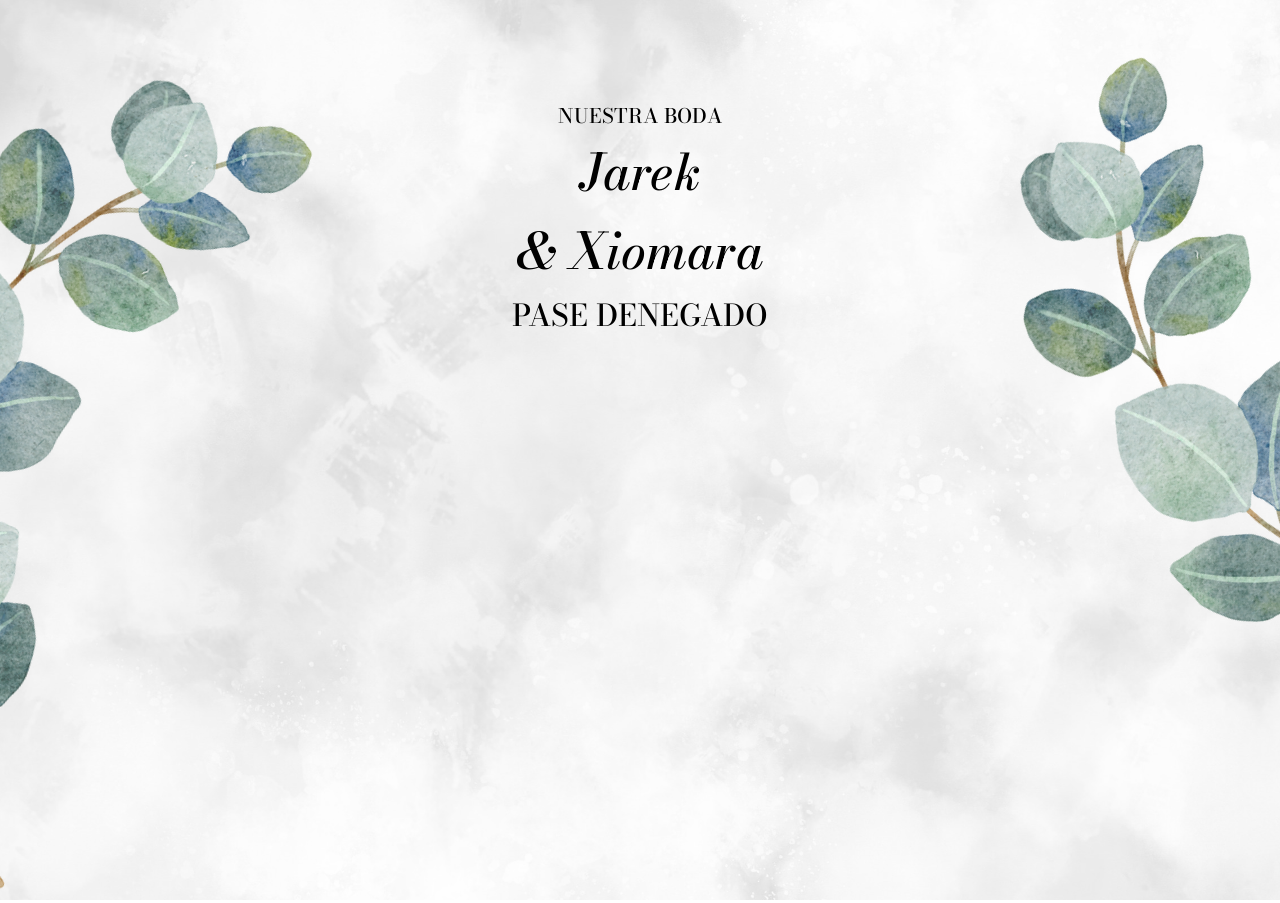
==== index.html @ 0b7d33f9 "Update One" ====
<!DOCTYPE html>
<html lang="en">
<head>
    <meta charset="UTF-8">
    <meta name="viewport" content="width=device-width, initial-scale=1.0">
    <link rel="stylesheet" href="index.css">
    <link rel="preconnect" href="https://fonts.googleapis.com">
    <link rel="preconnect" href="https://fonts.gstatic.com" crossorigin>
    <link href="https://fonts.googleapis.com/css2?family=Bodoni+Moda:ital,opsz,wght@0,6..96,400..900;1,6..96,400..900&display=swap" rel="stylesheet">
    <title>Bodas</title>
</head>
<body>
    <section class="initial-section">
        <img class="ramaUno" src="images/ramosDan.png" alt="">
        <img class="ramaDos" src="images/ramosDan.png" alt="">
        <p class="titulo">NUESTRA BODA</p>
        <p class="novio">Jarek</p>
        <p class="union">& Xiomara</p>
    </section>
    
    <script type="module" src="index.js"></script>
</body>
</html>
---- index.css ----
html, body {
  overflow-x: hidden;
}
body {
    background-image: url('./images/fondoDan.jpg');
    background-size: cover;
    background-position: center;
    background-repeat: no-repeat;
    min-height: 100vh;
    font-family: "Bodoni Moda", serif;
    font-optical-sizing: none;
    font-weight: 500;
    position: relative;
    margin: 0;
}

.initial-section {
    margin-top: 100px;
    text-align: center;
}

.initial-section img{
    width: 30%;
    position: absolute;
}

.ramaUno {
    transform: rotateZ(20deg);
    left: -15%;
    top: 5%;
}
.ramaDos {
    transform: rotateZ(-50deg);
    right: -18%;
    top: 5%;
}

.titulo,
.novio,
.union,
.nombres,
.invitacion-tipo {
    margin: 3px 0;
}

.titulo {
  font-size: 20px;
}

.novio {
  font-size: 50px;
  font-style: italic;
}

.union {
    font-size: 50px;
    font-style: italic;
}

.invitacion-texto {
  margin: 50px 0 3px;
  font-size: 18px;
  color: #6b6b6b;
}

.nombres {
  font-size: 30px;
  text-transform: uppercase;
}

.invitacion-tipo {
  position: relative;
  left: calc(50% - 100px);
  height: 23px;
  width: 200px;
  font-size: 16px;
  padding: 3px;
  border-radius: 5px;
  margin-top: 20px;
  background-color: #39593d;
  color: #ffffff;
  text-align: center;
}

.namesFamily {
  margin-top: 35px;
}

.individualName {
  font-size: 22px;
  margin: 0;
}

.enlaceImagen {
    display: inline-block;
    line-height: 0;
    width: 70%;
    margin: 25px 15% 125px;
}

.gifCard {
    display: block;
    width: 100%;
    border: 0;
}

.footer-container {
    position: relative;
}

.fondoDeNovios {
    position: relative;
    left: -13%;
    width: 125%;
}
.novios {
    position: absolute;
    bottom: 13%;
    width: 20%;
    z-index: 1;
    left: 41%;
}
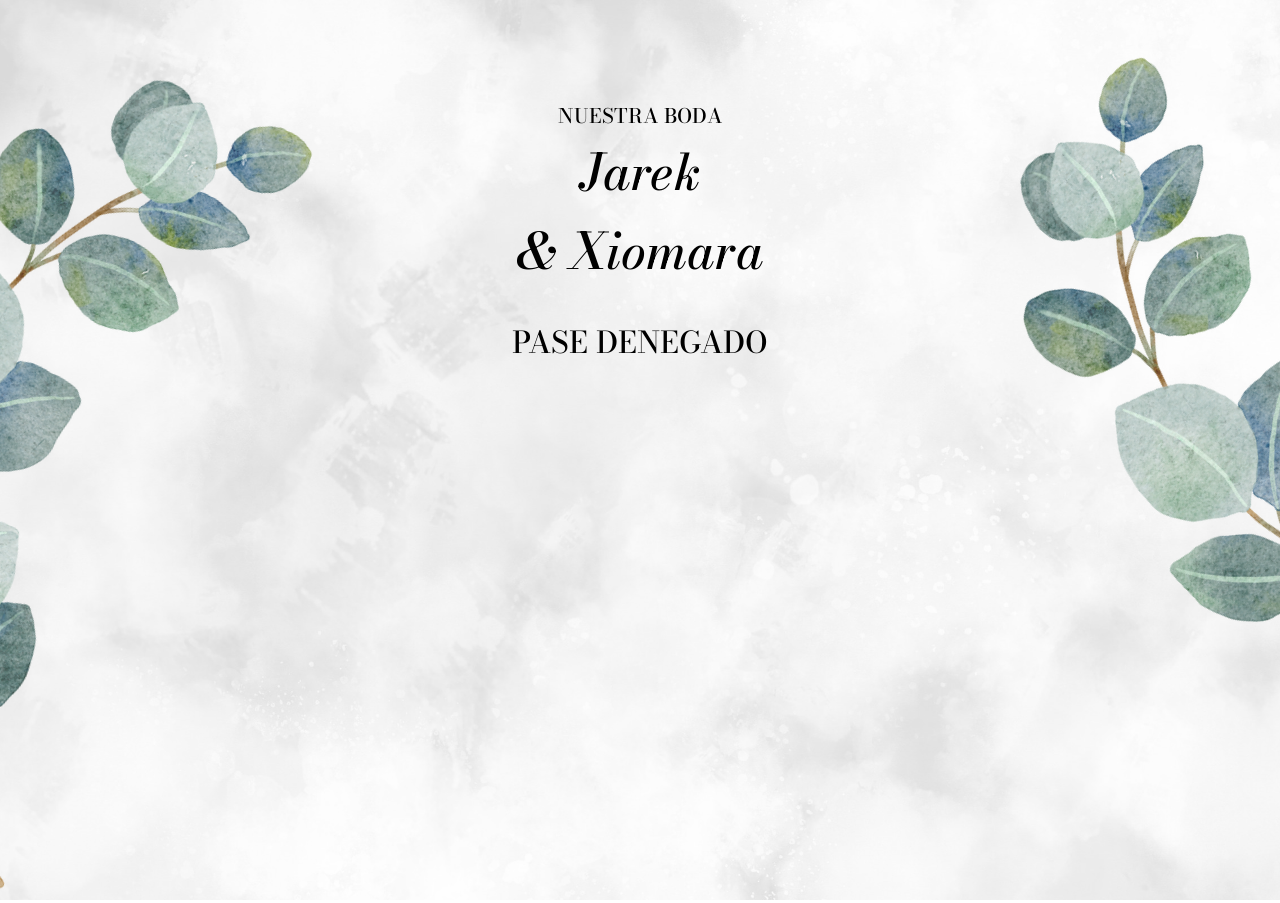
==== commit 69bce882: "Update Three" ====
--- a/index.html
+++ b/index.html
@@ -10,11 +10,11 @@
     <title>Bodas</title>
 </head>
 <body>
-    <section class="initial-section">
-        <img class="ramaUno" src="images/ramosDan.png" alt="">
-        <img class="ramaDos" src="images/ramosDan.png" alt="">
-        <p class="titulo">NUESTRA BODA</p>
-        <p class="novio">Jarek</p>
+    <section class="initialSection">
+        <img class="branchOne" src="images/ramosDan.png" alt="">
+        <img class="branchtwo" src="images/ramosDan.png" alt="">
+        <p class="title">NUESTRA BODA</p>
+        <p class="boyfriend">Jarek</p>
         <p class="union">& Xiomara</p>
     </section>
     
--- a/index.css
+++ b/index.css
@@ -14,40 +14,42 @@
     margin: 0;
 }
 
-.initial-section {
+/* Section that in most cases will be present */
+
+.initialSection {
     margin-top: 100px;
     text-align: center;
 }
 
-.initial-section img{
+.initialSection img{
     width: 30%;
     position: absolute;
 }
 
-.ramaUno {
+.branchOne {
     transform: rotateZ(20deg);
     left: -15%;
     top: 5%;
 }
-.ramaDos {
+.branchtwo {
     transform: rotateZ(-50deg);
     right: -18%;
     top: 5%;
 }
 
-.titulo,
-.novio,
+.title,
+.boyfriend,
 .union,
-.nombres,
-.invitacion-tipo {
+.names,
+.reservedPasses {
     margin: 3px 0;
 }
 
-.titulo {
+.title {
   font-size: 20px;
 }
 
-.novio {
+.boyfriend {
   font-size: 50px;
   font-style: italic;
 }
@@ -57,18 +59,20 @@
     font-style: italic;
 }
 
-.invitacion-texto {
+/* Valid guest section */
+
+.invitationText{
   margin: 50px 0 3px;
   font-size: 18px;
   color: #6b6b6b;
 }
 
-.nombres {
+.names {
   font-size: 30px;
   text-transform: uppercase;
 }
 
-.invitacion-tipo {
+.reservedPasses {
   position: relative;
   left: calc(50% - 100px);
   height: 23px;
@@ -86,12 +90,12 @@
   margin-top: 35px;
 }
 
-.individualName {
+.individualPass {
   font-size: 22px;
   margin: 0;
 }
 
-.enlaceImagen {
+.imageLink {
     display: inline-block;
     line-height: 0;
     width: 70%;
@@ -108,15 +112,94 @@
     position: relative;
 }
 
-.fondoDeNovios {
+.weddingBackground {
     position: relative;
     left: -13%;
     width: 125%;
 }
-.novios {
+.married {
     position: absolute;
     bottom: 13%;
     width: 20%;
     z-index: 1;
     left: 41%;
+}
+
+/* Control panel section */
+
+.controlPanel {
+  width: 96%;
+  margin: 50px 2%;
+  background-color: white;
+  font-family: Cambria, Cochin, Georgia, Times, 'Times New Roman', serif;
+}
+
+.panelHeader{
+  width: 100%;
+  height: 100px;
+  display: flex;
+  flex-direction: column;
+  justify-content: center;
+  align-items: center;
+  background-color: #98eed3;
+}
+
+.panelHeader p {
+  margin: 2px 0;
+}
+
+.dataGrid {
+  width: 94%;
+  margin: 0 3%;
+  display: grid;
+  grid-template-columns: 24% 12% 33% 31%;
+  justify-items: center;
+  align-items: center;
+  text-align: center;
+  row-gap: 10px;
+}
+
+.columnHeader {
+  font-size: clamp(12px,15px,20px);
+  word-break: break-all;
+  margin: 15px 3px 5px;
+}
+
+.columnHeader::after {
+  content: "";
+  display: block;
+  height: 3px;
+  width: 100%;
+  margin-top: 6px;
+  border-radius: 2px;
+  background-color: #98eed3;
+}
+
+.nameOfMembers {
+  font-size: 15px;
+  margin: 4px;
+  color: #6b6b6b;
+}
+
+.aloneIntegrant {
+  color: #6b6b6b;
+}
+
+.urlCopy {
+  font-size: clamp(10px,12px,18px);
+  word-break: break-all;
+  margin: 4px;
+}
+
+.copyButtonUrl {
+  text-decoration: none;
+  vertical-align: middle;
+  cursor: pointer;
+  user-select: none;
+  padding: 3px 7px;
+  border-radius: .25rem;
+  border: solid 1px;
+  color: #fff;
+  background-color: #212529;
+  border-color: #212529;
 }
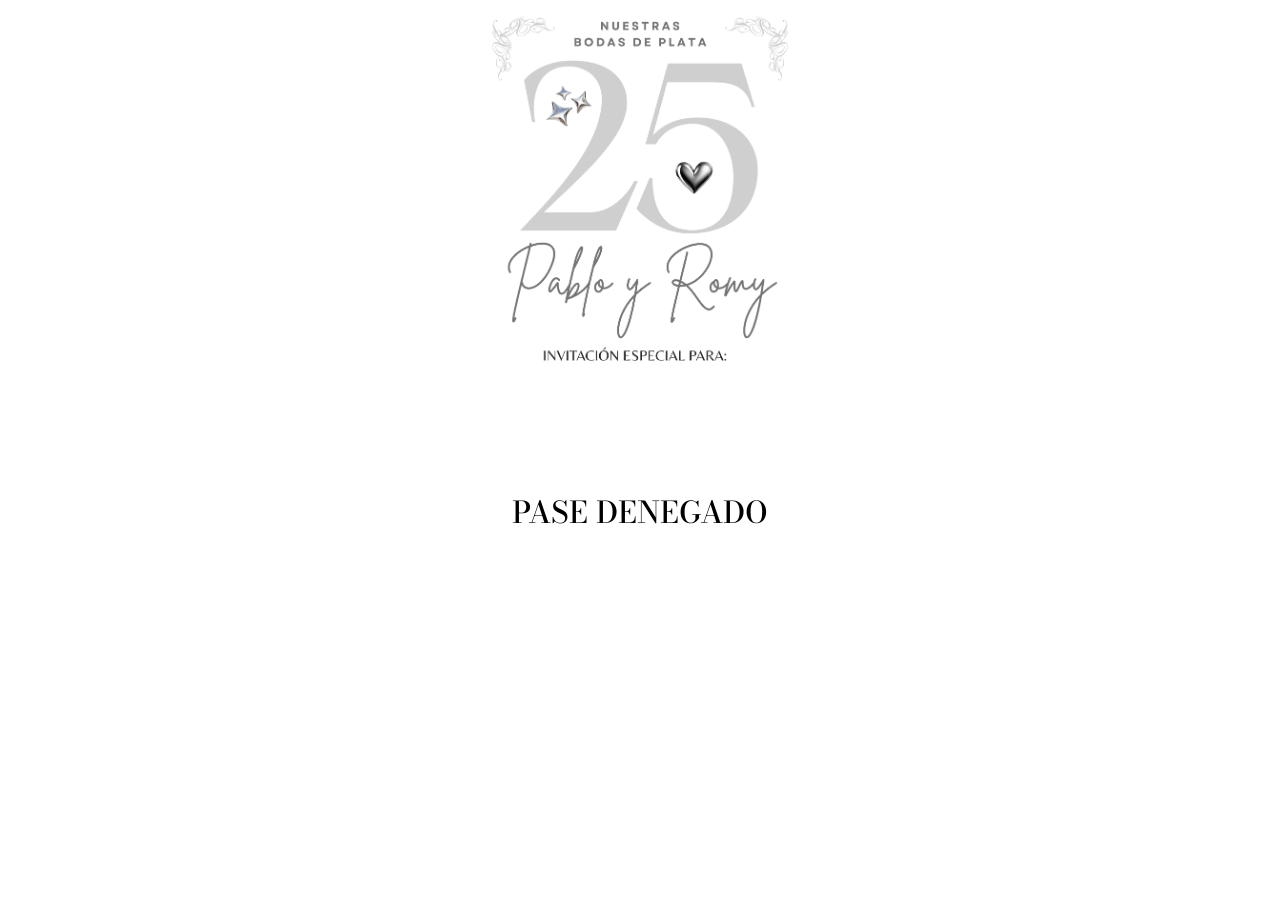
==== commit d9894e08: "Set dinamic presentation" ====
--- a/index.html
+++ b/index.html
@@ -10,12 +10,21 @@
     <title>Bodas</title>
 </head>
 <body>
+    <div class="presentImageContainer">
+        <!-- Aca se cambian las imagenes que iran de presentacion inicial -->
+        <img src="./images/invitacion25.png" alt="">  
+    </div>
     <section class="initialSection">
-        <img class="branchOne" src="images/ramosDan.png" alt="">
+
+        <!-- El codigo es la construccion del elemento inicial del anterior proyecto,
+         puede servir para otros proyectos -->
+
+        <!-- <img class="branchOne" src="images/ramosDan.png" alt="">
         <img class="branchtwo" src="images/ramosDan.png" alt="">
         <p class="title">NUESTRA BODA</p>
         <p class="boyfriend">Jarek</p>
-        <p class="union">& Xiomara</p>
+        <p class="union">& Xiomara</p> -->
+
     </section>
     
     <script type="module" src="index.js"></script>
--- a/index.css
+++ b/index.css
@@ -1,40 +1,48 @@
-html, body {
+html,
+body {
   overflow-x: hidden;
 }
+
 body {
-    background-image: url('./images/fondoDan.jpg');
-    background-size: cover;
-    background-position: center;
-    background-repeat: no-repeat;
-    min-height: 100vh;
-    font-family: "Bodoni Moda", serif;
-    font-optical-sizing: none;
-    font-weight: 500;
-    position: relative;
-    margin: 0;
+  font-family: "Bodoni Moda", serif;
+  font-optical-sizing: none;
+  font-weight: 500;
+  position: relative;
+  margin: 0;
 }
 
 /* Section that in most cases will be present */
 
+.presentImageContainer {
+  width: 100%;
+  height: 51vh;
+}
+
+.presentImageContainer img {
+  width: 100%;
+  height: 100%;
+  object-fit: contain;
+}
+
 .initialSection {
-    margin-top: 100px;
-    text-align: center;
-}
-
-.initialSection img{
-    width: 30%;
-    position: absolute;
+  text-align: center;
+}
+
+.initialSection img {
+  width: 30%;
+  position: absolute;
 }
 
 .branchOne {
-    transform: rotateZ(20deg);
-    left: -15%;
-    top: 5%;
-}
+  transform: rotateZ(20deg);
+  left: -15%;
+  top: 5%;
+}
+
 .branchtwo {
-    transform: rotateZ(-50deg);
-    right: -18%;
-    top: 5%;
+  transform: rotateZ(-50deg);
+  right: -18%;
+  top: 5%;
 }
 
 .title,
@@ -42,7 +50,7 @@
 .union,
 .names,
 .reservedPasses {
-    margin: 3px 0;
+  margin: 3px 0;
 }
 
 .title {
@@ -55,13 +63,13 @@
 }
 
 .union {
-    font-size: 50px;
-    font-style: italic;
+  font-size: 50px;
+  font-style: italic;
 }
 
 /* Valid guest section */
 
-.invitationText{
+.invitationText {
   margin: 50px 0 3px;
   font-size: 18px;
   color: #6b6b6b;
@@ -95,34 +103,46 @@
   margin: 0;
 }
 
+/* ------------ cartlink styles ------------ */
+
 .imageLink {
-    display: inline-block;
-    line-height: 0;
-    width: 70%;
-    margin: 25px 15% 125px;
+  display: inline-block;
+  position: relative;
+  line-height: 0;
+  width: 90%;
+  margin: 25px 5% 125px;
 }
 
 .gifCard {
-    display: block;
-    width: 100%;
-    border: 0;
-}
-
+  display: block;
+  width: 100%;
+  border: 0;
+}
+
+.pointerGif {
+  width: 100%;
+  position: absolute;
+  top: 80px;
+  left: 110px;
+}
+
+/* ------------ */
 .footer-container {
-    position: relative;
+  position: relative;
 }
 
 .weddingBackground {
-    position: relative;
-    left: -13%;
-    width: 125%;
-}
+  position: relative;
+  left: -13%;
+  width: 125%;
+}
+
 .married {
-    position: absolute;
-    bottom: 13%;
-    width: 20%;
-    z-index: 1;
-    left: 41%;
+  position: absolute;
+  bottom: 13%;
+  width: 20%;
+  z-index: 1;
+  left: 41%;
 }
 
 /* Control panel section */
@@ -134,7 +154,7 @@
   font-family: Cambria, Cochin, Georgia, Times, 'Times New Roman', serif;
 }
 
-.panelHeader{
+.panelHeader {
   width: 100%;
   height: 100px;
   display: flex;
@@ -160,7 +180,7 @@
 }
 
 .columnHeader {
-  font-size: clamp(12px,15px,20px);
+  font-size: clamp(12px, 15px, 20px);
   word-break: break-all;
   margin: 15px 3px 5px;
 }
@@ -186,7 +206,7 @@
 }
 
 .urlCopy {
-  font-size: clamp(10px,12px,18px);
+  font-size: clamp(10px, 12px, 18px);
   word-break: break-all;
   margin: 4px;
 }
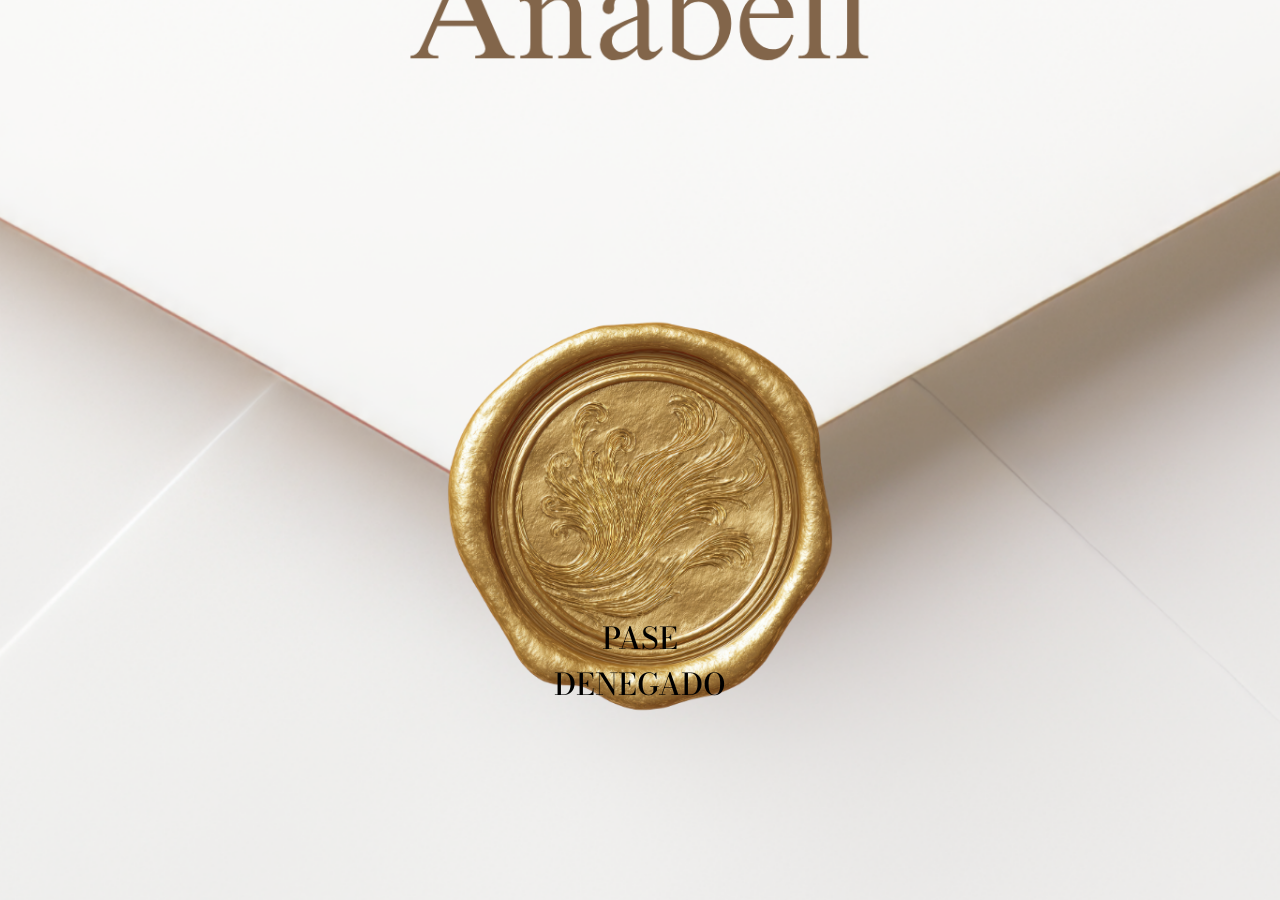
==== commit 68133a31: "change-230826" ====
--- a/index.html
+++ b/index.html
@@ -10,10 +10,10 @@
     <title>Bodas</title>
 </head>
 <body>
-    <div class="presentImageContainer">
+    <!-- <div class="presentImageContainer"> -->
         <!-- Aca se cambian las imagenes que iran de presentacion inicial -->
-        <img src="./images/invitacion25.png" alt="">  
-    </div>
+        <!-- <img src="./images/Familia Ejemplo.png" alt="">   -->
+    <!-- </div> -->
     <section class="initialSection">
 
         <!-- El codigo es la construccion del elemento inicial del anterior proyecto,
--- a/index.css
+++ b/index.css
@@ -5,6 +5,12 @@
 
 body {
   font-family: "Bodoni Moda", serif;
+  background-image: url('./images/Familia\ Ejemplo.png');
+  background-size: cover;
+  background-position: center;
+  background-repeat: no-repeat;
+  background-attachment: fixed;
+  min-height: 100vh;
   font-optical-sizing: none;
   font-weight: 500;
   position: relative;
@@ -26,6 +32,10 @@
 
 .initialSection {
   text-align: center;
+  position: absolute;
+  width: 300px;
+  top: 65%;
+  left: calc(50% - 150px);
 }
 
 .initialSection img {
@@ -89,7 +99,7 @@
   padding: 3px;
   border-radius: 5px;
   margin-top: 20px;
-  background-color: #39593d;
+  background-color: #0f0f0f;
   color: #ffffff;
   text-align: center;
 }
@@ -122,8 +132,8 @@
 .pointerGif {
   width: 100%;
   position: absolute;
-  top: 80px;
-  left: 110px;
+  top: 27%;
+  left: 36%;
 }
 
 /* ------------ */
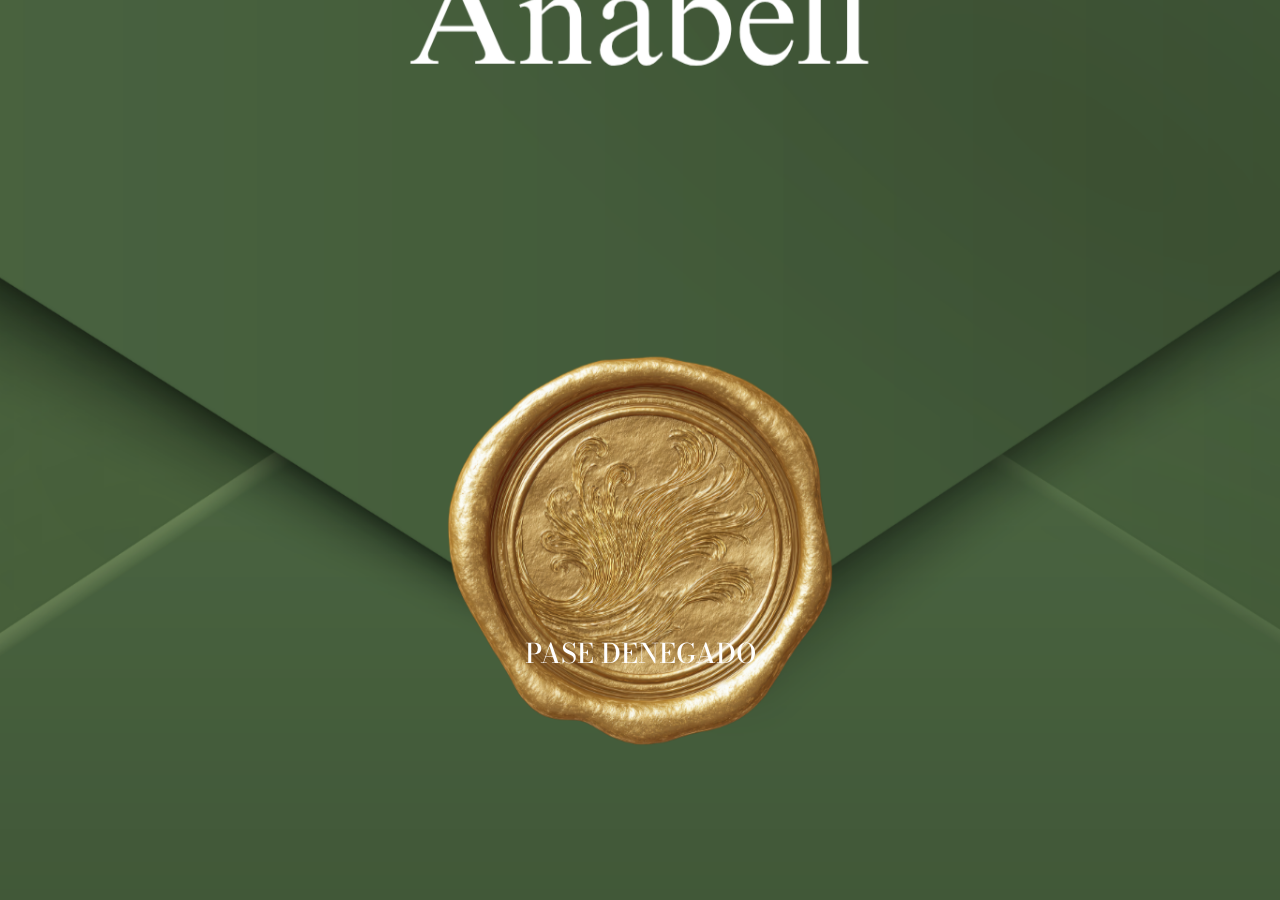
==== commit 556822fb: "Lista actualizada" ====
--- a/index.html
+++ b/index.html
@@ -3,11 +3,12 @@
 <head>
     <meta charset="UTF-8">
     <meta name="viewport" content="width=device-width, initial-scale=1.0">
+    <link rel="icon" href="/images/mail.ico">
     <link rel="stylesheet" href="index.css">
     <link rel="preconnect" href="https://fonts.googleapis.com">
     <link rel="preconnect" href="https://fonts.gstatic.com" crossorigin>
     <link href="https://fonts.googleapis.com/css2?family=Bodoni+Moda:ital,opsz,wght@0,6..96,400..900;1,6..96,400..900&display=swap" rel="stylesheet">
-    <title>Bodas</title>
+    <title>Invitaciones & Bodas</title>
 </head>
 <body>
     <!-- <div class="presentImageContainer"> -->
--- a/index.css
+++ b/index.css
@@ -5,7 +5,7 @@
 
 body {
   font-family: "Bodoni Moda", serif;
-  background-image: url('./images/Familia\ Ejemplo.png');
+  background-image: url('images/fondoSobre.png');
   background-size: cover;
   background-position: center;
   background-repeat: no-repeat;
@@ -34,8 +34,9 @@
   text-align: center;
   position: absolute;
   width: 300px;
-  top: 65%;
+  top: 67%;
   left: calc(50% - 150px);
+  color: white;
 }
 
 .initialSection img {
@@ -86,7 +87,7 @@
 }
 
 .names {
-  font-size: 30px;
+  font-size: 27px;
   text-transform: uppercase;
 }
 
@@ -98,18 +99,18 @@
   font-size: 16px;
   padding: 3px;
   border-radius: 5px;
-  margin-top: 20px;
+  margin-top: 28px;
   background-color: #0f0f0f;
   color: #ffffff;
   text-align: center;
 }
 
 .namesFamily {
-  margin-top: 35px;
+  margin-top: 23px;
 }
 
 .individualPass {
-  font-size: 22px;
+  font-size: 20px;
   margin: 0;
 }
 
@@ -232,4 +233,4 @@
   color: #fff;
   background-color: #212529;
   border-color: #212529;
-}+}
